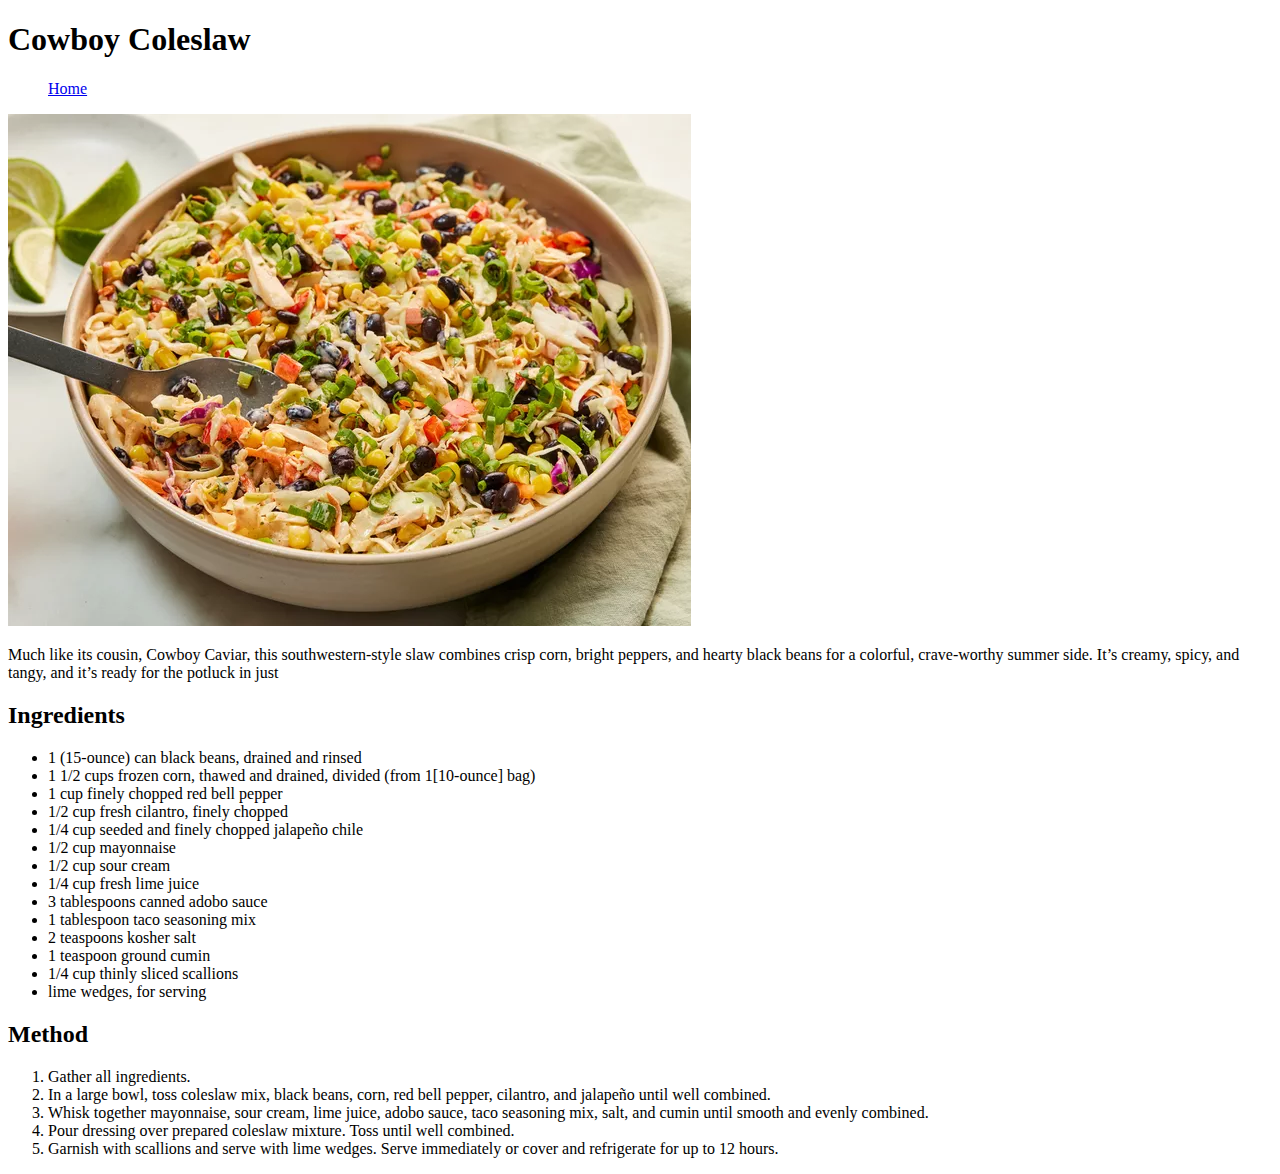
==== recipes/cowboy_coleslaw.html @ c7723f84 "Added Pages" ====
<!DOCTYPE html>
<html lang="en">
<head>
    <meta charset="UTF-8">
    <meta name="viewport" content="width=device-width, initial-scale=1.0">
    <title>Odin Recipes</title>
</head>
<body>
    <h1>Cowboy Coleslaw</h1>
    <ul>
        <a href="../index.html">Home</a>
    </ul>
    <div>
        <img src="../images/Cowbow Coleslaw.jpeg" alt="Cowboy Coleslaw">
        <p>Much like its cousin, Cowboy Caviar, this southwestern-style slaw combines crisp corn, bright peppers, and hearty black beans for a colorful, crave-worthy summer side. It’s creamy, spicy, and tangy, and it’s ready for the potluck in just</p>
    </div>
    <div>
        <h2>Ingredients</h2>
        <ul>
            <li>1 (15-ounce) can black beans, drained and rinsed</li>
            <li>1 1/2 cups frozen corn, thawed and drained, divided (from 1[10-ounce] bag)</li>
            <li>1 cup finely chopped red bell pepper</li>
            <li>1/2 cup fresh cilantro, finely chopped</li>
            <li>1/4 cup seeded and finely chopped jalapeño chile</li>
            <li>1/2 cup mayonnaise</li>
            <li>1/2 cup sour cream</li>
            <li>1/4 cup fresh lime juice</li>
            <li>3 tablespoons canned adobo sauce
            </li>
            <li>1 tablespoon taco seasoning mix</li>
            <li>2 teaspoons kosher salt</li>
            <li>1 teaspoon ground cumin</li>
            <li>1/4 cup thinly sliced scallions</li>
            <li>lime wedges, for serving</li>
        </ul>
    </div>
    <div>
        <h2>Method</h2>
        <ol>
            <li>Gather all ingredients.</li>
            <li>In a large bowl, toss coleslaw mix, black beans, corn, red bell pepper, cilantro, and jalapeño until well combined.</li>
            <li>Whisk together mayonnaise, sour cream, lime juice, adobo sauce, taco seasoning mix, salt, and cumin until smooth and evenly combined.</li>
            <li>Pour dressing over prepared coleslaw mixture. Toss until well combined.</li>
            <li>Garnish with scallions and serve with lime wedges. Serve immediately or cover and refrigerate for up to 12 hours.
            </li>
        </ol>
    </div>
    
</body>
</html>
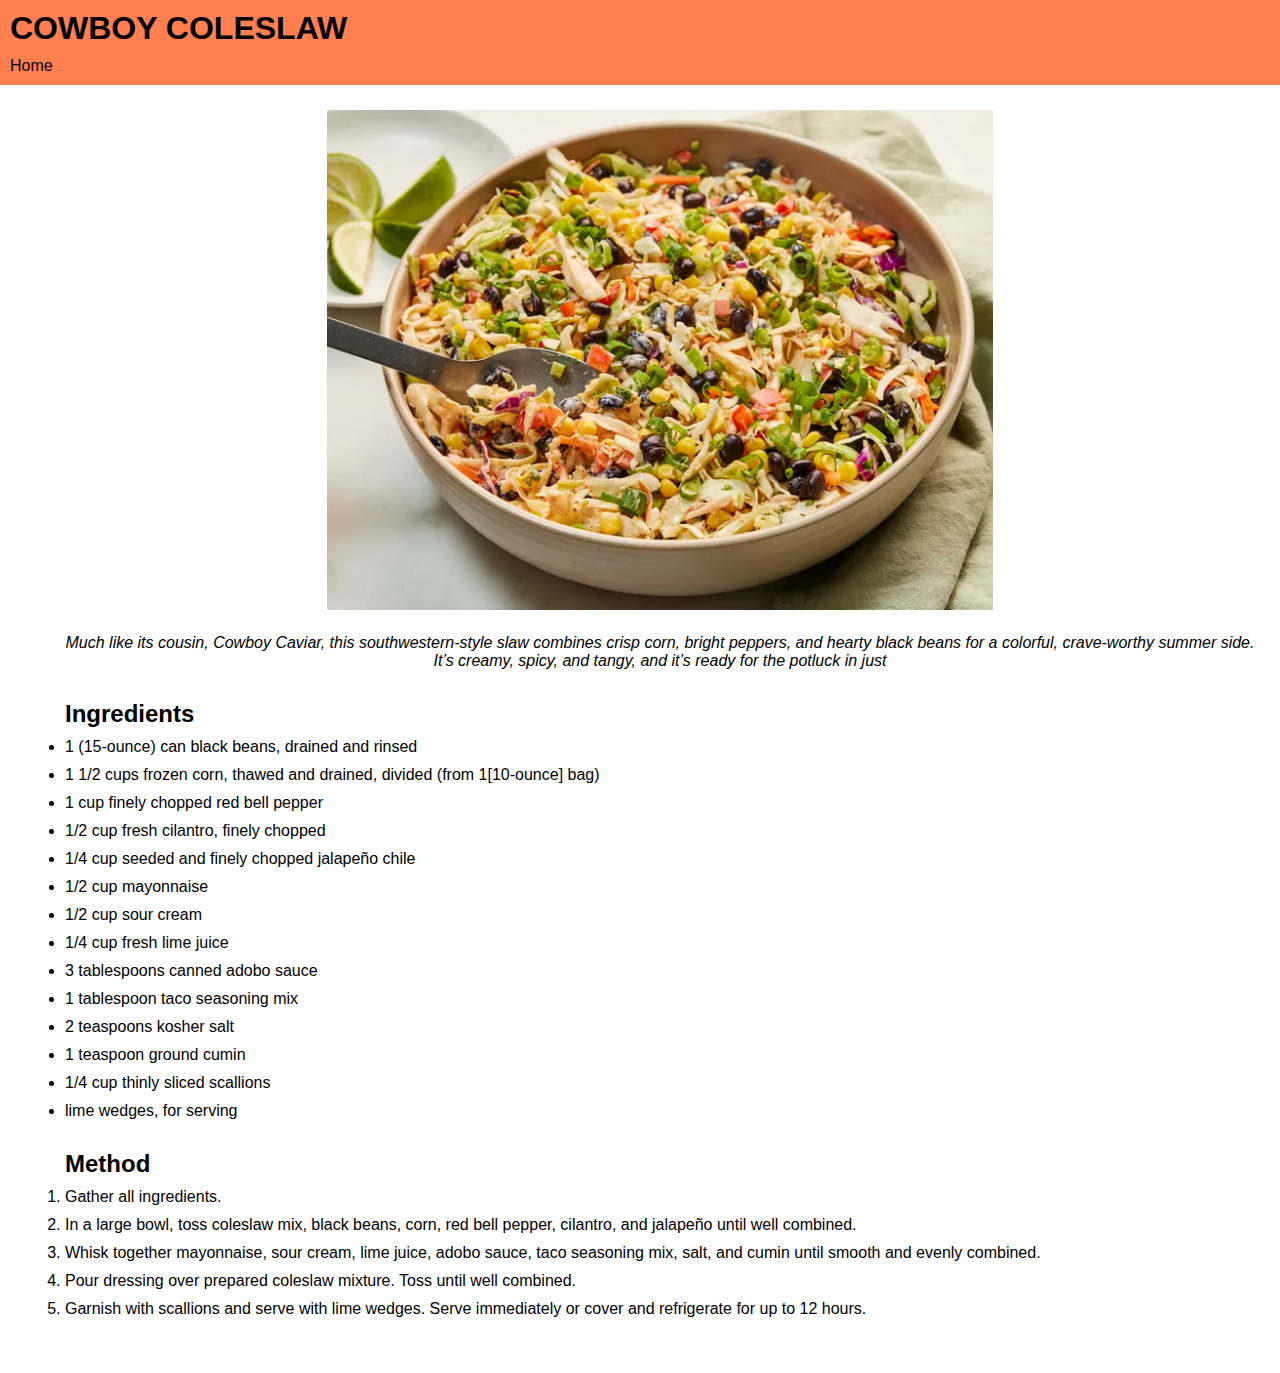
==== commit 02aad8d2: "Styling Added" ====
--- a/recipes/cowboy_coleslaw.html
+++ b/recipes/cowboy_coleslaw.html
@@ -4,46 +4,51 @@
     <meta charset="UTF-8">
     <meta name="viewport" content="width=device-width, initial-scale=1.0">
     <title>Odin Recipes</title>
+    <link rel="stylesheet" href="../styles.css">
 </head>
 <body>
-    <h1>Cowboy Coleslaw</h1>
-    <ul>
-        <a href="../index.html">Home</a>
-    </ul>
-    <div>
-        <img src="../images/Cowbow Coleslaw.jpeg" alt="Cowboy Coleslaw">
-        <p>Much like its cousin, Cowboy Caviar, this southwestern-style slaw combines crisp corn, bright peppers, and hearty black beans for a colorful, crave-worthy summer side. It’s creamy, spicy, and tangy, and it’s ready for the potluck in just</p>
-    </div>
-    <div>
-        <h2>Ingredients</h2>
+    <header>
+        <h1 class="page_title">Cowboy Coleslaw</h1>
         <ul>
-            <li>1 (15-ounce) can black beans, drained and rinsed</li>
-            <li>1 1/2 cups frozen corn, thawed and drained, divided (from 1[10-ounce] bag)</li>
-            <li>1 cup finely chopped red bell pepper</li>
-            <li>1/2 cup fresh cilantro, finely chopped</li>
-            <li>1/4 cup seeded and finely chopped jalapeño chile</li>
-            <li>1/2 cup mayonnaise</li>
-            <li>1/2 cup sour cream</li>
-            <li>1/4 cup fresh lime juice</li>
-            <li>3 tablespoons canned adobo sauce
-            </li>
-            <li>1 tablespoon taco seasoning mix</li>
-            <li>2 teaspoons kosher salt</li>
-            <li>1 teaspoon ground cumin</li>
-            <li>1/4 cup thinly sliced scallions</li>
-            <li>lime wedges, for serving</li>
+            <a class="links" href="../index.html">Home</a>
         </ul>
-    </div>
-    <div>
-        <h2>Method</h2>
-        <ol>
-            <li>Gather all ingredients.</li>
-            <li>In a large bowl, toss coleslaw mix, black beans, corn, red bell pepper, cilantro, and jalapeño until well combined.</li>
-            <li>Whisk together mayonnaise, sour cream, lime juice, adobo sauce, taco seasoning mix, salt, and cumin until smooth and evenly combined.</li>
-            <li>Pour dressing over prepared coleslaw mixture. Toss until well combined.</li>
-            <li>Garnish with scallions and serve with lime wedges. Serve immediately or cover and refrigerate for up to 12 hours.
-            </li>
-        </ol>
+    </header>
+    <div class="main">
+        <div class="hero">
+            <img class="food_pic" src="../images/Cowbow Coleslaw.jpeg" alt="Cowboy Coleslaw" width="auto" height="500">
+            <p><em>Much like its cousin, Cowboy Caviar, this southwestern-style slaw combines crisp corn, bright peppers, and hearty black beans for a colorful, crave-worthy summer side. It’s creamy, spicy, and tangy, and it’s ready for the potluck in just</em></p>
+        </div>
+        <div>
+            <h2 class="ingredients_header" >Ingredients</h2>
+            <ul class="ingredients_list">
+                <li>1 (15-ounce) can black beans, drained and rinsed</li>
+                <li>1 1/2 cups frozen corn, thawed and drained, divided (from 1[10-ounce] bag)</li>
+                <li>1 cup finely chopped red bell pepper</li>
+                <li>1/2 cup fresh cilantro, finely chopped</li>
+                <li>1/4 cup seeded and finely chopped jalapeño chile</li>
+                <li>1/2 cup mayonnaise</li>
+                <li>1/2 cup sour cream</li>
+                <li>1/4 cup fresh lime juice</li>
+                <li>3 tablespoons canned adobo sauce
+                </li>
+                <li>1 tablespoon taco seasoning mix</li>
+                <li>2 teaspoons kosher salt</li>
+                <li>1 teaspoon ground cumin</li>
+                <li>1/4 cup thinly sliced scallions</li>
+                <li>lime wedges, for serving</li>
+            </ul>
+        </div>
+        <div>
+            <h2 class="method_header">Method</h2>
+            <ol class="method_list">
+                <li>Gather all ingredients.</li>
+                <li>In a large bowl, toss coleslaw mix, black beans, corn, red bell pepper, cilantro, and jalapeño until well combined.</li>
+                <li>Whisk together mayonnaise, sour cream, lime juice, adobo sauce, taco seasoning mix, salt, and cumin until smooth and evenly combined.</li>
+                <li>Pour dressing over prepared coleslaw mixture. Toss until well combined.</li>
+                <li>Garnish with scallions and serve with lime wedges. Serve immediately or cover and refrigerate for up to 12 hours.
+                </li>
+            </ol>
+        </div>
     </div>
     
 </body>
--- a/styles.css
+++ b/styles.css
@@ -0,0 +1,75 @@
+*{
+    margin: 0;
+    padding: 0;
+    box-sizing: border-box;
+}
+
+body{
+    font-family:Arial, Helvetica, sans-serif
+}
+
+/* Header Stylings */
+
+header{
+    background-color: coral;
+    padding: 10px;
+    
+}
+
+.page_title{
+    text-transform: uppercase;
+    margin-bottom: 10px;
+}
+
+.links{
+    text-decoration: NONE;
+    color: black;
+    margin-right: 15px;
+}
+
+.links:hover{
+    color: white;
+}
+
+.links:active{
+    color: black;
+}
+
+/* Page Styling */
+
+.hero{
+    text-align: center;
+    margin-bottom: 30px;
+}
+.food_pic{
+    margin-bottom: 20px;
+}
+
+.main{
+    margin-left: 40px;
+    padding: 25px;
+}
+
+.ingredients_header{
+    margin-bottom: 10px;
+}
+
+.ingredients_list li{
+    margin-bottom: 10px;
+}
+
+.ingredients_list li:last-child{
+    margin-bottom: 30px;
+}
+
+.method_header{
+   margin-bottom: 10px;
+}
+
+.method_list li{
+    margin-bottom: 10px;
+}
+
+.method_list li:last-child{
+    margin-bottom: 30px;
+}
